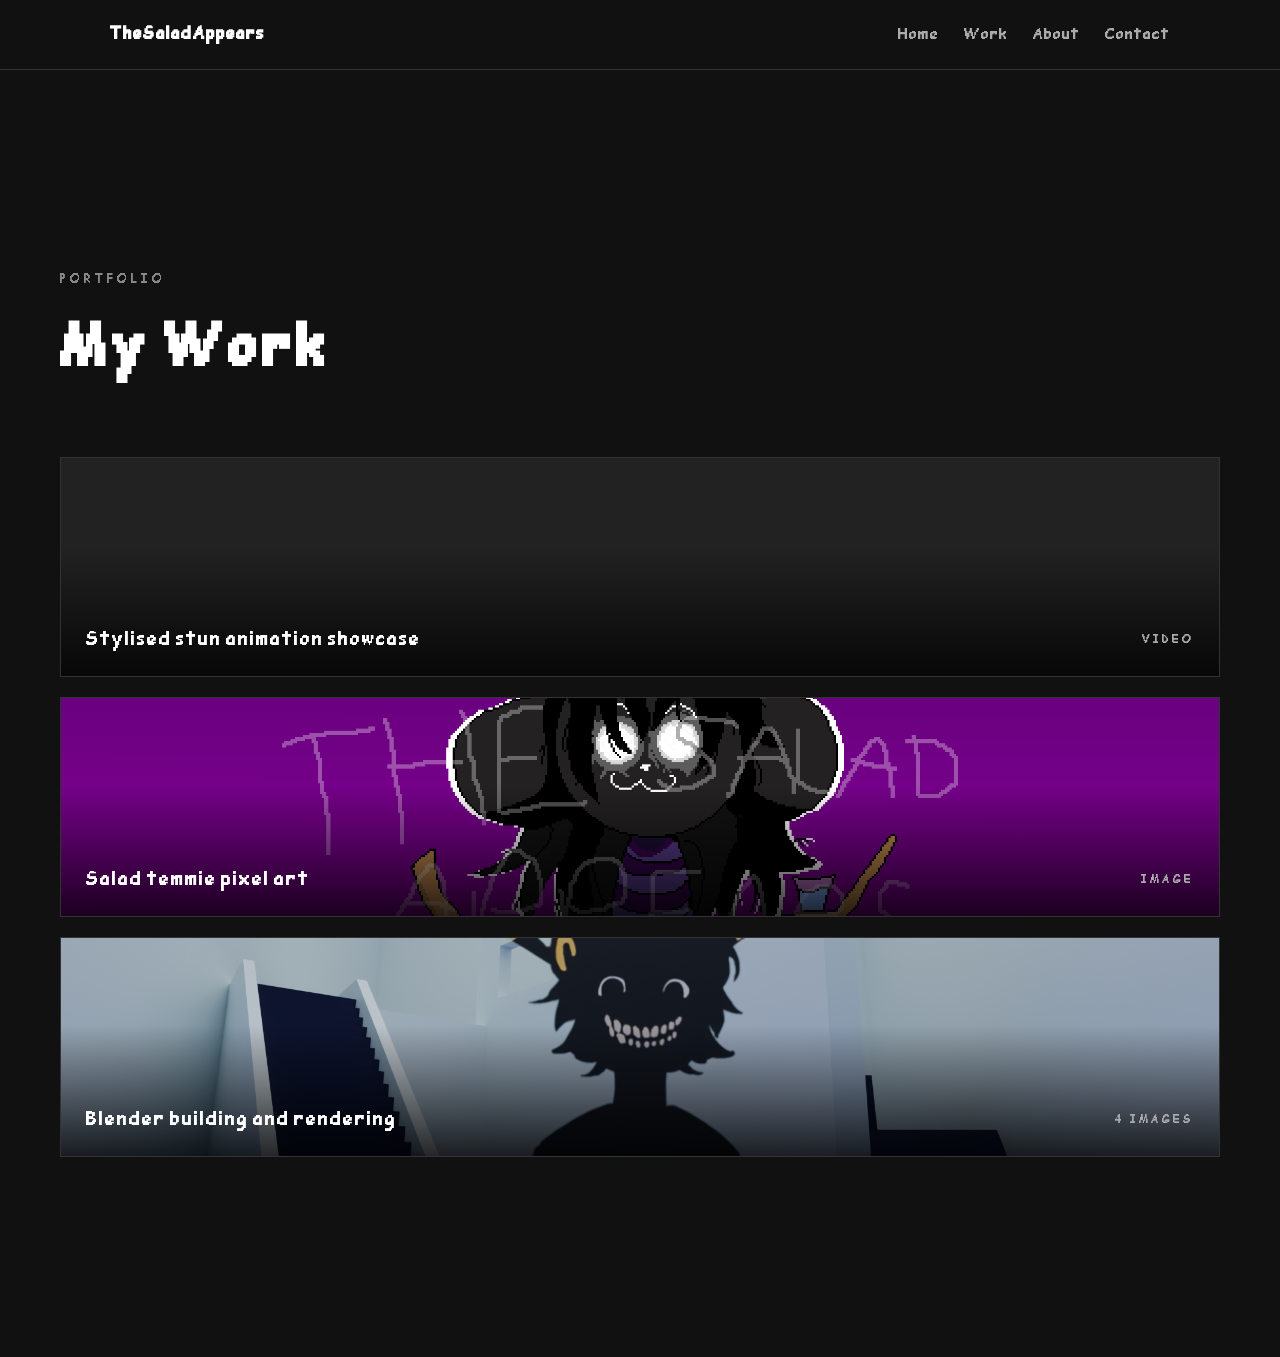
==== works.html @ c5e7c785 "first commit" ====
<!DOCTYPE html>
<html lang="en">

<head>
    <meta charset="UTF-8">

    <meta
        name="viewport"
        content="width=device-width, initial-scale=1.0"
    >

    <title>TheSaladAppears | Work</title>

    <link rel="stylesheet" href="style.css">
</head>

<body>

    <header>
        <nav>
            <h1>TheSaladAppears</h1>

            <div>
                <a href="home.html">Home</a>
                <a href="works.html">Work</a>
                <a href="home.html#about">About</a>
                <a href="home.html#contact">Contact</a>
            </div>
        </nav>
    </header>


    <main class="work-page">

        <section>

            <p class="small-text">PORTFOLIO</p>

            <h2>My Work</h2>

            <div class="gallery">


                <!-- template video -->

                <div
                    class="gallery-item"
                    data-type="video"
                    data-title="Short stylised Stun animation showcase"
                    data-description="An animation I created to showcase the stun animation for a character."
                    data-src="media\Videos\Roaring Salad.mp4"
                >

                    <video
                        src="media\Videos\Roaring Salad.mp4"
                        muted
                        loop
                        playsinline
                        preload="metadata"
                    ></video>

                    <div class="gallery-title">
                        <span>Stylised stun animation showcase</span>
                        <span>VIDEO</span>
                    </div>

                </div>


                <!-- example Gif -->

                <!-- <div
                    class="gallery-item"
                    data-type="gif"
                    data-title="Game UI Animation"
                    data-description="A UI animation created for a game."
                    data-src="media/game-ui.gif"
                >

                    <img
                        src="media/game-ui.gif"
                        alt="Game UI animation"
                    >

                    <div class="gallery-title">
                        <span>Game UI Animation</span>
                        <span>GIF</span>
                    </div>

                </div> -->


                <!-- example image -->

                <div
                    class="gallery-item"
                    data-type="image"
                    data-title="Pixel art 'Temmie' character"
                    data-description="A pixel art version of my character taking the appearance of 'Temmie' from undertale."
                    data-src="media/Images/SaladTemmie.png"
                >

                    <img
                        src="media/Images/SaladTemmie.png"
                        alt="Salad temmie"
                    >

                    <div class="gallery-title">
                        <span>Salad temmie pixel art</span>
                        <span>IMAGE</span>
                    </div>

                </div>


                <div
                    class="gallery-item photo-set"
                    data-type="photo-set"
                    data-title="Renders of my character in backrooms scenes"
                    data-description="Here's a couple renders of my character (Drawings by ShiroMiso https://shiromiso.carrd.co)"
                    data-images='[
                        "media/Images/LarpingRoomsRenders/BigRoom.png",
                        "media/Images/LarpingRoomsRenders/Hallway.png",
                        "media/Images/LarpingRoomsRenders/MovieRoom.png",
                        "media/Images/LarpingRoomsRenders/Poolroom.png"
                    ]'
                >

                    <div class="set-preview">
                        <img
                            src="media/Images/LarpingRoomsRenders/BigRoom.png"
                            alt="Room Building"
                        >
                    </div>

                    <div class="gallery-title">
                        <span>Blender building and rendering</span>
                        <span>4 IMAGES</span>
                    </div>

                </div>

               

            </div>

        </section>

    </main>

  <!-- for the preview window -->

 <div class="lightbox" id="lightbox">

    <button
        class="lightbox-close"
        id="lightboxClose"
        aria-label="Close"
    >
        ×
    </button>

    <button
        class="lightbox-arrow lightbox-prev"
        id="lightboxPrev"
        aria-label="Previous image"
    >
        ←
    </button>

    <div class="lightbox-inner">

        <div
            class="lightbox-content"
            id="lightboxContent"
        ></div>

        <div
            class="lightbox-description"
            id="lightboxDescription"
        ></div>

    </div>

    <button
        class="lightbox-arrow lightbox-next"
        id="lightboxNext"
        aria-label="Next image"
    >
        →
    </button>

    <div
        class="lightbox-counter"
        id="lightboxCounter"
    >
        1 / 1
    </div>

</div>


    <script src="script.js"></script>

</body>
</html>
---- style.css ----
@font-face {
    font-family: "Pixel Comic Sans";
    src: url("fonts/pixel-comic-sans.ttf") format("truetype");
}

/* reset */

* {
    box-sizing: border-box;
    margin: 0;
    padding: 0;
}

html {
    scroll-behavior: smooth;
}

body {
    font-family: "Pixel Comic Sans", sans-serif;
    background: #111;
    color: #fff;
    line-height: 1.6;
}

a {
    color: inherit;
    text-decoration: none;
}


/* header */

header {
    position: sticky;
    top: 0;
    z-index: 10;
    background: #111;
    border-bottom: 1px solid #333;
}

nav {
    max-width: 1100px;
    margin: auto;
    padding: 20px;
    display: flex;
    justify-content: space-between;
    align-items: center;
}

nav h1 {
    font-size: 18px;
}

nav div {
    display: flex;
    gap: 25px;
}

nav a {
    color: #aaa;
}

nav a:hover {
    color: #fff;
}


/* main content */

main {
    max-width: 1100px;
    margin: auto;
    padding: 0 20px;
}

section {
    padding: 120px 0;
}


/* hero */

.hero {
    min-height: 80vh;
    display: flex;
    flex-direction: column;
    justify-content: center;
    align-items: flex-start;
}

.hero h2 {
    font-size: clamp(45px, 8vw, 90px);
    line-height: 1.2;
    margin: 20px 0;
}

.hero p:not(.small-text) {
    max-width: 600px;
    color: #aaa;
    font-size: 20px;
    margin-bottom: 30px;
}

.small-text {
    font-size: 13px;
    letter-spacing: 3px;
    color: #888;
}


/* buttons */

.button {
    padding: 12px 20px;
    border: 1px solid #fff;
}

.button:hover {
    background: #fff;
    color: #111;
}


/* section headings */

section > h2 {
    font-size: 50px;
    margin: 10px 0 60px;
}


/* projects */

.project {
    display: grid;
    grid-template-columns: 1.5fr 1fr;
    gap: 40px;
    margin-bottom: 120px;
}

.project-video {
    aspect-ratio: 16 / 9;
}

.video-placeholder {
    width: 100%;
    height: 100%;
    display: flex;
    justify-content: center;
    align-items: center;
    background: #222;
    border: 1px solid #333;
    color: #777;
}

.project-type {
    color: #888;
    font-size: 13px;
    letter-spacing: 2px;
}

.project-info h3 {
    font-size: 32px;
    margin: 10px 0 20px;
}

.project-info p {
    color: #aaa;
    margin-bottom: 15px;
}

.project-info strong {
    color: #fff;
}


/* about and contact */

#about {
    max-width: 700px;
}

#about h2,
#contact h2 {
    font-size: 50px;
    margin: 10px 0 25px;
}

#about p,
#contact p {
    color: #aaa;
    font-size: 18px;
    margin-bottom: 15px;
}

#contact a {
    color: #fff;
}


/* footer */

footer {
    border-top: 1px solid #333;
    padding: 30px 20px;
    text-align: center;
    color: #666;
}


/* mobile layout */

@media (max-width: 700px) {

    nav {
        flex-direction: column;
        gap: 15px;
    }

    section {
        padding: 80px 0;
    }

    .project {
        grid-template-columns: 1fr;
        gap: 25px;
    }

    section > h2 {
        font-size: 40px;
    }

    #about h2,
    #contact h2 {
        font-size: 40px;
    }
}


/* start page */

.start-page {
    min-height: 100vh;
    display: flex;
    justify-content: center;
    align-items: center;
    text-align: center;
}

.start-content {
    max-width: 700px;
    padding: 30px;
}

.start-content h1 {
    font-family: "Pixel Comic Sans", sans-serif;
    font-size: clamp(60px, 10vw, 120px);
    margin: 20px 0;
}

.start-message {
    color: #aaa;
    font-size: 18px;
    max-width: 550px;
    margin: 0 auto 35px;
}


/* page animations */

body {
    animation: fadeIn 1s ease-out;
}

.hero {
    animation: fadeUp 0.8s ease-out 0.2s backwards;
}

#work {
    animation: fadeUp 0.8s ease-out 0.4s backwards;
}

#about {
    animation: fadeUp 0.8s ease-out 0.6s backwards;
}

#contact {
    animation: fadeUp 0.8s ease-out 0.8s backwards;
}

@keyframes fadeUp {

    from {
        opacity: 0;
        transform: translateY(20px);
    }

    to {
        opacity: 1;
        transform: translateY(0);
    }

}

.reveal {
    opacity: 0;
    transform: translateY(30px);
    transition: opacity 0.8s ease, transform 0.8s ease;
}

.reveal.visible {
    opacity: 1;
    transform: translateY(0);
}


/* works page */

.work-page {
    max-width: 1200px;
    margin: auto;
    padding: 80px 20px;
}

.work-page h2 {
    font-size: 60px;
    margin: 10px 0 60px;
}


/* gallery */

.gallery {
    display: flex;
    flex-direction: column;
    gap: 20px;
}


/* gallery strips */

.gallery-item {
    position: relative;
    width: 100%;
    height: 220px;
    overflow: hidden;
    cursor: pointer;
    background: #222;
    border: 1px solid #333;
    transition:
        transform 0.3s ease,
        height 0.3s ease;
}


/* resize on hover */

.gallery-item:hover {
    transform: scale(1.025);
    height: 240px;
}


/* gallery media */

.gallery-item img,
.gallery-item video {
    width: 100%;
    height: 100%;
    object-fit: cover;
    display: block;
}


/* gallery gradient */

.gallery-item::after {
    content: "";
    position: absolute;
    inset: 0;
    background:
        linear-gradient(
            to top,
            rgba(0, 0, 0, 0.8),
            transparent 60%
        );
    pointer-events: none;
}


/* gallery title */

.gallery-title {
    position: absolute;
    left: 25px;
    right: 25px;
    bottom: 20px;
    z-index: 2;
    display: flex;
    justify-content: space-between;
    align-items: center;
    font-size: 20px;
}

.gallery-title span:last-child {
    font-size: 12px;
    letter-spacing: 2px;
    color: #aaa;
}


/* lightbox */

.lightbox {
    position: fixed;
    inset: 0;
    z-index: 100;
    display: flex;
    justify-content: center;
    align-items: center;
    padding: 40px;
    background: rgba(0, 0, 0, 0.92);
    opacity: 0;
    visibility: hidden;
    transition:
        opacity 0.3s ease,
        visibility 0.3s ease;
}


/* open lightbox */

.lightbox.active {
    opacity: 1;
    visibility: visible;
}


/* close button */

.lightbox-close {
    position: absolute;
    top: 20px;
    right: 30px;
    z-index: 101;
    border: none;
    background: none;
    color: white;
    font-size: 45px;
    cursor: pointer;
}


/* lightbox content */

.lightbox-content {
    max-width: 95vw;
    max-height: 90vh;
    display: flex;
    justify-content: center;
    align-items: center;
}

.lightbox-content img,
.lightbox-content video {
    max-width: 95vw;
    max-height: 85vh;
    object-fit: contain;
}


/* mobile works page */

@media (max-width: 700px) {

    .work-page h2 {
        font-size: 40px;
    }

    .gallery-item {
        height: 180px;
    }

    .gallery-item:hover {
        height: 200px;
    }

    .gallery-title {
        left: 15px;
        right: 15px;
        bottom: 15px;
        font-size: 16px;
    }

    .lightbox {
        padding: 15px;
    }
}


/* mobile gallery controls */

@media (max-width: 700px) {

    .lightbox-arrow {
        width: 45px;
        height: 45px;
        font-size: 22px;
    }

    .lightbox-prev {
        left: 10px;
    }

    .lightbox-next {
        right: 10px;
    }
}


/* multi image sets */

.set-preview {
    width: 100%;
    height: 100%;
}

.set-preview img {
    width: 100%;
    height: 100%;
    object-fit: cover;
    display: block;
    transition: opacity 0.5s ease;
}


/* gallery set controls */

.lightbox-arrow {
    position: absolute;
    top: 50%;
    transform: translateY(-50%);
    width: 60px;
    height: 60px;
    border: 1px solid #555;
    background: rgba(20, 20, 20, 0.8);
    color: white;
    font-size: 30px;
    cursor: pointer;
    z-index: 102;
    transition:
        background 0.2s ease,
        transform 0.2s ease;
}

.lightbox-arrow:hover {
    background: #fff;
    color: #111;
    transform: translateY(-50%) scale(1.1);
}

.lightbox-prev {
    left: 30px;
}

.lightbox-next {
    right: 30px;
}


/* gallery counter */

.lightbox-counter {
    position: absolute;
    bottom: 25px;
    left: 50%;
    transform: translateX(-50%);
    color: #aaa;
    font-size: 14px;
    letter-spacing: 2px;
}

.lightbox-inner {
    max-width: 95vw;
    max-height: 90vh;
    display: flex;
    flex-direction: column;
    align-items: center;
    justify-content: center;
}

.lightbox-description {
    max-width: 800px;
    margin-top: 20px;
    color: #aaa;
    font-size: 16px;
    text-align: center;
    line-height: 1.6;
}

.lightbox-content {
    max-width: 95vw;
    max-height: 75vh;
    display: flex;
    justify-content: center;
    align-items: center;
}

.lightbox-content img,
.lightbox-content video {
    max-width: 95vw;
    max-height: 75vh;
    object-fit: contain;
}
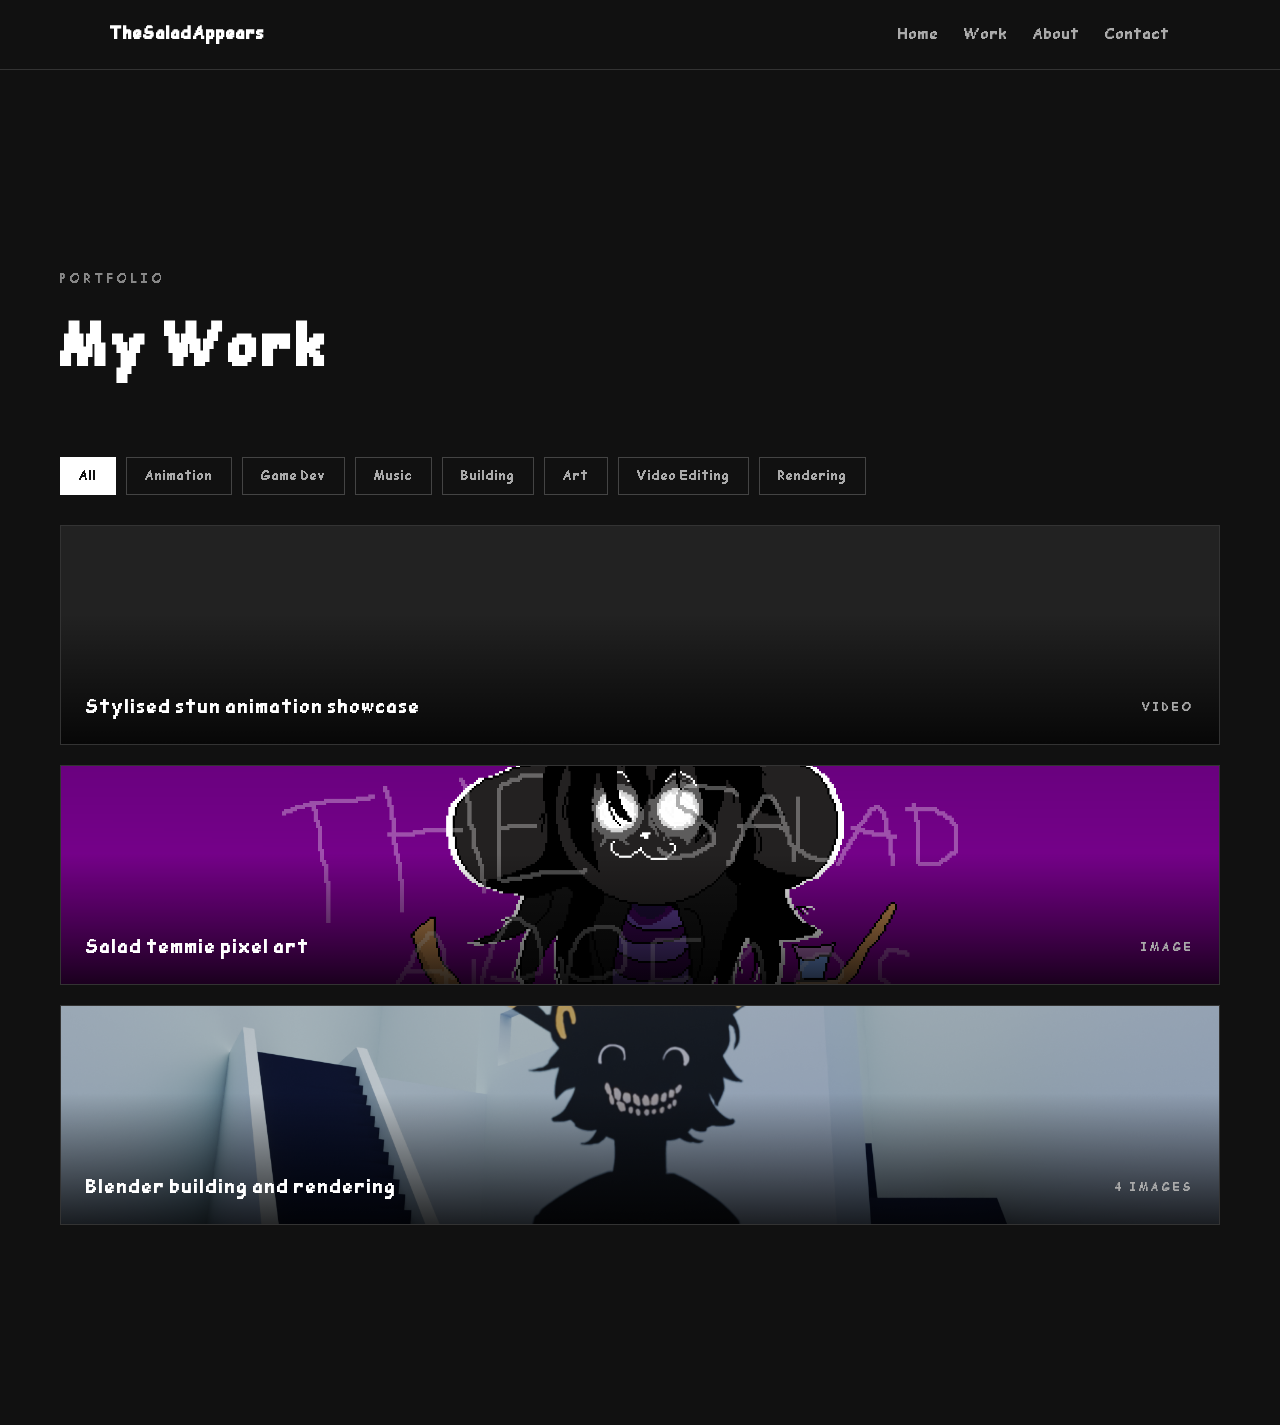
==== commit e121fb38: "Add work filters and gallery item filtering functionality" ====
--- a/works.html
+++ b/works.html
@@ -38,6 +38,17 @@
 
             <h2>My Work</h2>
 
+            <div class="work-filters">
+                <button class="filter-button active" data-filter="all">All</button>
+                <button class="filter-button" data-filter="animation">Animation</button>
+                <button class="filter-button" data-filter="game-dev">Game Dev</button>
+                <button class="filter-button" data-filter="music">Music</button>
+                <button class="filter-button" data-filter="build">Building</button>
+                <button class="filter-button" data-filter="art">Art</button>
+                <button class="filter-button" data-filter="video-editing">Video Editing</button> 
+                <button class="filter-button" data-filter="rendering">Rendering</button>
+            </div>
+
             <div class="gallery">
 
 
@@ -49,6 +60,7 @@
                     data-title="Short stylised Stun animation showcase"
                     data-description="An animation I created to showcase the stun animation for a character."
                     data-src="media\Videos\Roaring Salad.mp4"
+                    data-tags="animation,video-editing"
                 >
 
                     <video
@@ -98,6 +110,7 @@
                     data-title="Pixel art 'Temmie' character"
                     data-description="A pixel art version of my character taking the appearance of 'Temmie' from undertale."
                     data-src="media/Images/SaladTemmie.png"
+                    data-tags="art"
                 >
 
                     <img
@@ -124,6 +137,7 @@
                         "media/Images/LarpingRoomsRenders/MovieRoom.png",
                         "media/Images/LarpingRoomsRenders/Poolroom.png"
                     ]'
+                    data-tags="build,rendering"
                 >
 
                     <div class="set-preview">
--- a/style.css
+++ b/style.css
@@ -327,6 +327,46 @@
     margin: 10px 0 60px;
 }
 
+/* work filters */
+
+.work-filters {
+    display: flex;
+    flex-wrap: wrap;
+    gap: 10px;
+    margin-bottom: 30px;
+}
+
+.filter-button {
+    padding: 10px 18px;
+    border: 1px solid #444;
+    background: #111;
+    color: #aaa;
+    font-family: inherit;
+    font-size: 14px;
+    cursor: pointer;
+    transition:
+        background 0.2s ease,
+        color 0.2s ease,
+        border-color 0.2s ease;
+}
+
+.filter-button:hover {
+    color: #fff;
+    border-color: #fff;
+}
+
+.filter-button.active {
+    background: #fff;
+    color: #111;
+    border-color: #fff;
+}
+
+
+/* hidden gallery items */
+
+.gallery-item.hidden {
+    display: none;
+}
 
 /* gallery */
 
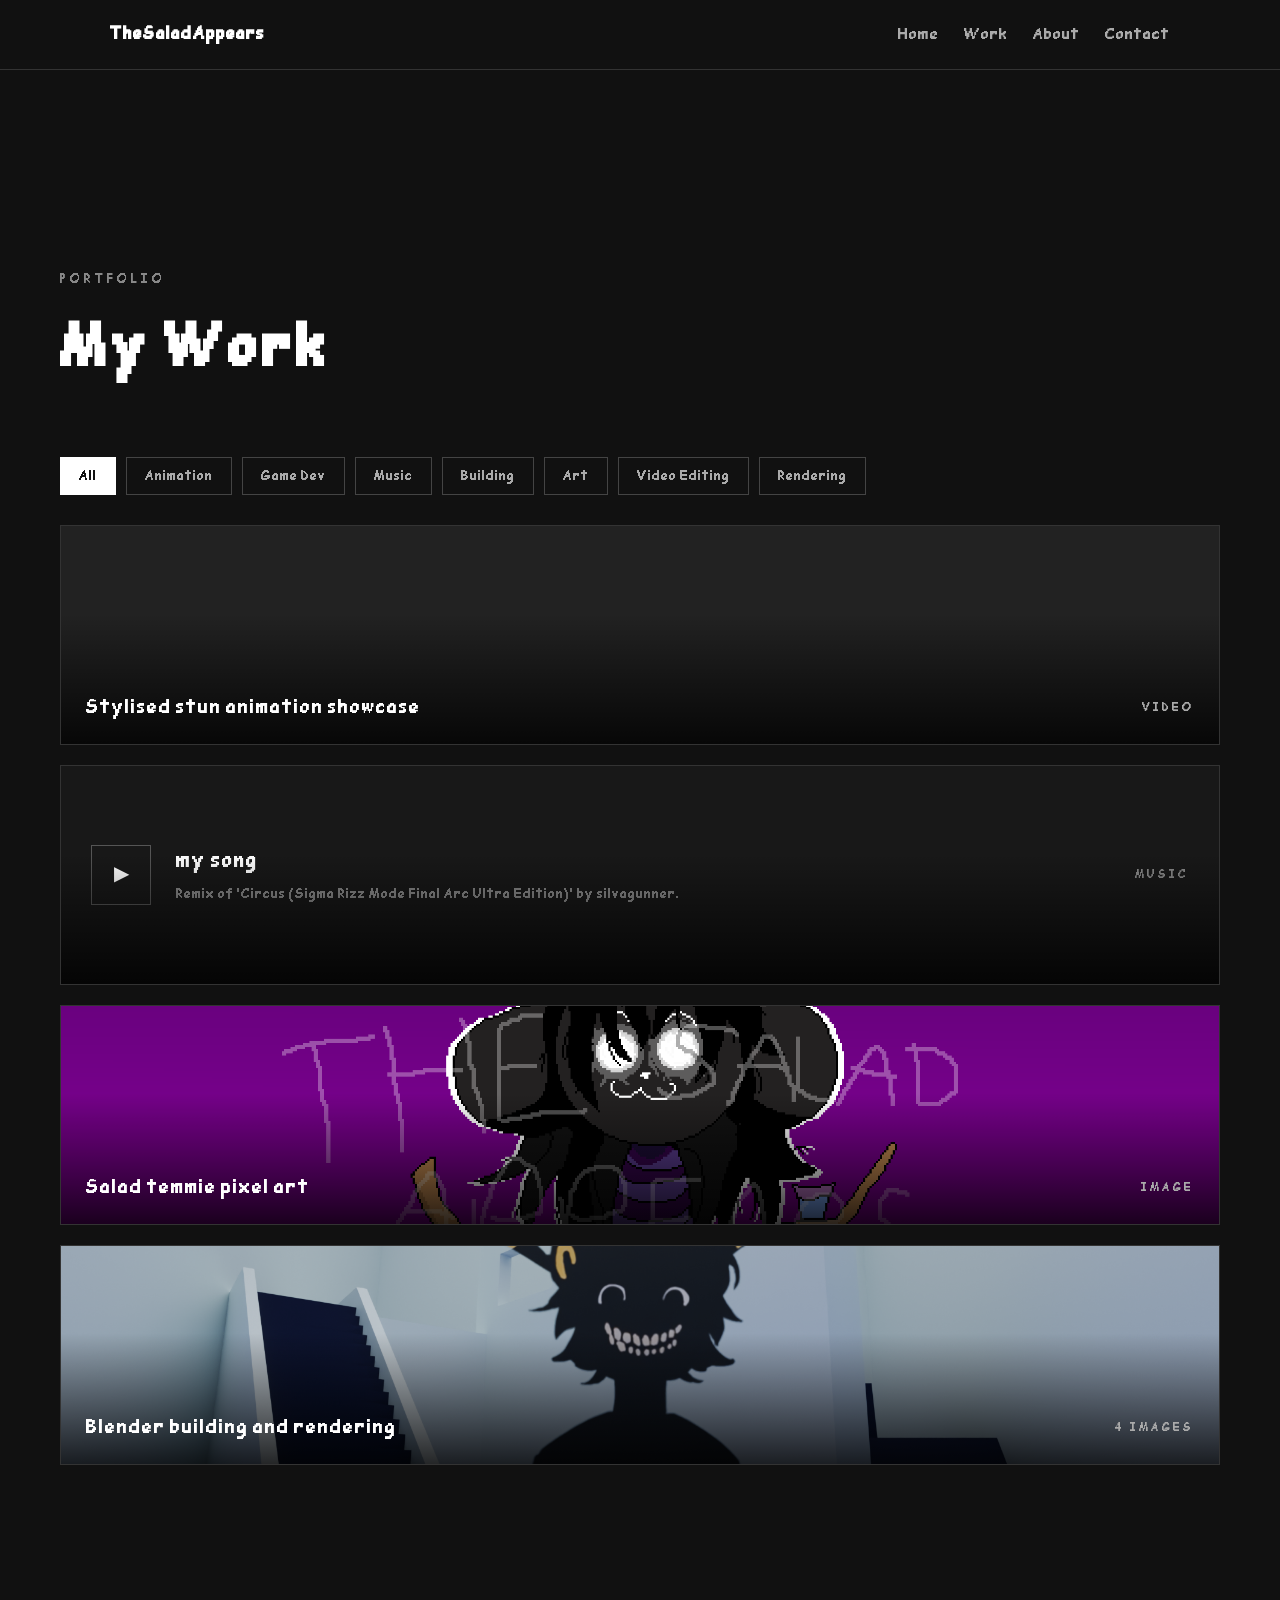
==== commit 391ca363: "Add audio playback feature and styling for music items" ====
--- a/works.html
+++ b/works.html
@@ -76,6 +76,34 @@
                         <span>VIDEO</span>
                     </div>
 
+                </div>
+
+               <div
+                    class="gallery-item"
+                    data-type="audio"
+                    data-title="Circus: Salad remix"
+                    data-description="This is emote music made as a remix of 'Circus (Sigma Rizz Mode Final Arc Ultra Edition) by silvagunner'."
+                    data-src="media/music/my-song.mp3"
+                    data-tags="music,game-dev"
+                >
+                    <div class="music-preview">
+
+                        <div class="music-play">
+                            ▶
+                        </div>
+
+                        <div class="music-info">
+                            <span class="music-name">my song</span>
+                            <span class="music-description">
+                                Remix of 'Circus (Sigma Rizz Mode Final Arc Ultra Edition)' by silvagunner.
+                            </span>
+                        </div>
+
+                        <span class="music-type">
+                            MUSIC
+                        </span>
+
+                    </div>
                 </div>
 
 
--- a/style.css
+++ b/style.css
@@ -448,6 +448,69 @@
     color: #aaa;
 }
 
+/* music creation */
+
+.music-preview {
+    width: 100%;
+    height: 100%;
+    display: flex;
+    align-items: center;
+    gap: 25px;
+    padding: 30px;
+    background: #181818;
+    transition: background 0.3s ease;
+}
+
+.music-item:hover .music-preview {
+    background: #222;
+}
+
+.music-play {
+    width: 60px;
+    height: 60px;
+    flex-shrink: 0;
+    display: flex;
+    justify-content: center;
+    align-items: center;
+    border: 1px solid #555;
+    font-size: 20px;
+    transition:
+        background 0.2s ease,
+        color 0.2s ease,
+        transform 0.2s ease;
+}
+
+.music-item:hover .music-play {
+    background: #fff;
+    color: #111;
+    transform: scale(1.05);
+}
+
+.music-info {
+    display: flex;
+    flex-direction: column;
+    gap: 5px;
+}
+
+.music-name {
+    font-size: 22px;
+}
+
+.music-description {
+    color: #888;
+    font-size: 14px;
+}
+
+.music-type {
+    margin-left: auto;
+    color: #888;
+    font-size: 12px;
+    letter-spacing: 2px;
+}
+
+.lightbox-content audio {
+    width: min(700px, 80vw);
+}
 
 /* lightbox */
 
@@ -509,7 +572,7 @@
 }
 
 
-/* mobile works page */
+/* everything mobile-sided */
 
 @media (max-width: 700px) {
 
@@ -535,12 +598,6 @@
     .lightbox {
         padding: 15px;
     }
-}
-
-
-/* mobile gallery controls */
-
-@media (max-width: 700px) {
 
     .lightbox-arrow {
         width: 45px;
@@ -554,6 +611,28 @@
 
     .lightbox-next {
         right: 10px;
+    }
+
+        .music-preview {
+        padding: 20px;
+        gap: 15px;
+    }
+
+    .music-play {
+        width: 50px;
+        height: 50px;
+    }
+
+    .music-name {
+        font-size: 18px;
+    }
+
+    .music-description {
+        font-size: 12px;
+    }
+
+    .music-type {
+        display: none;
     }
 }
 
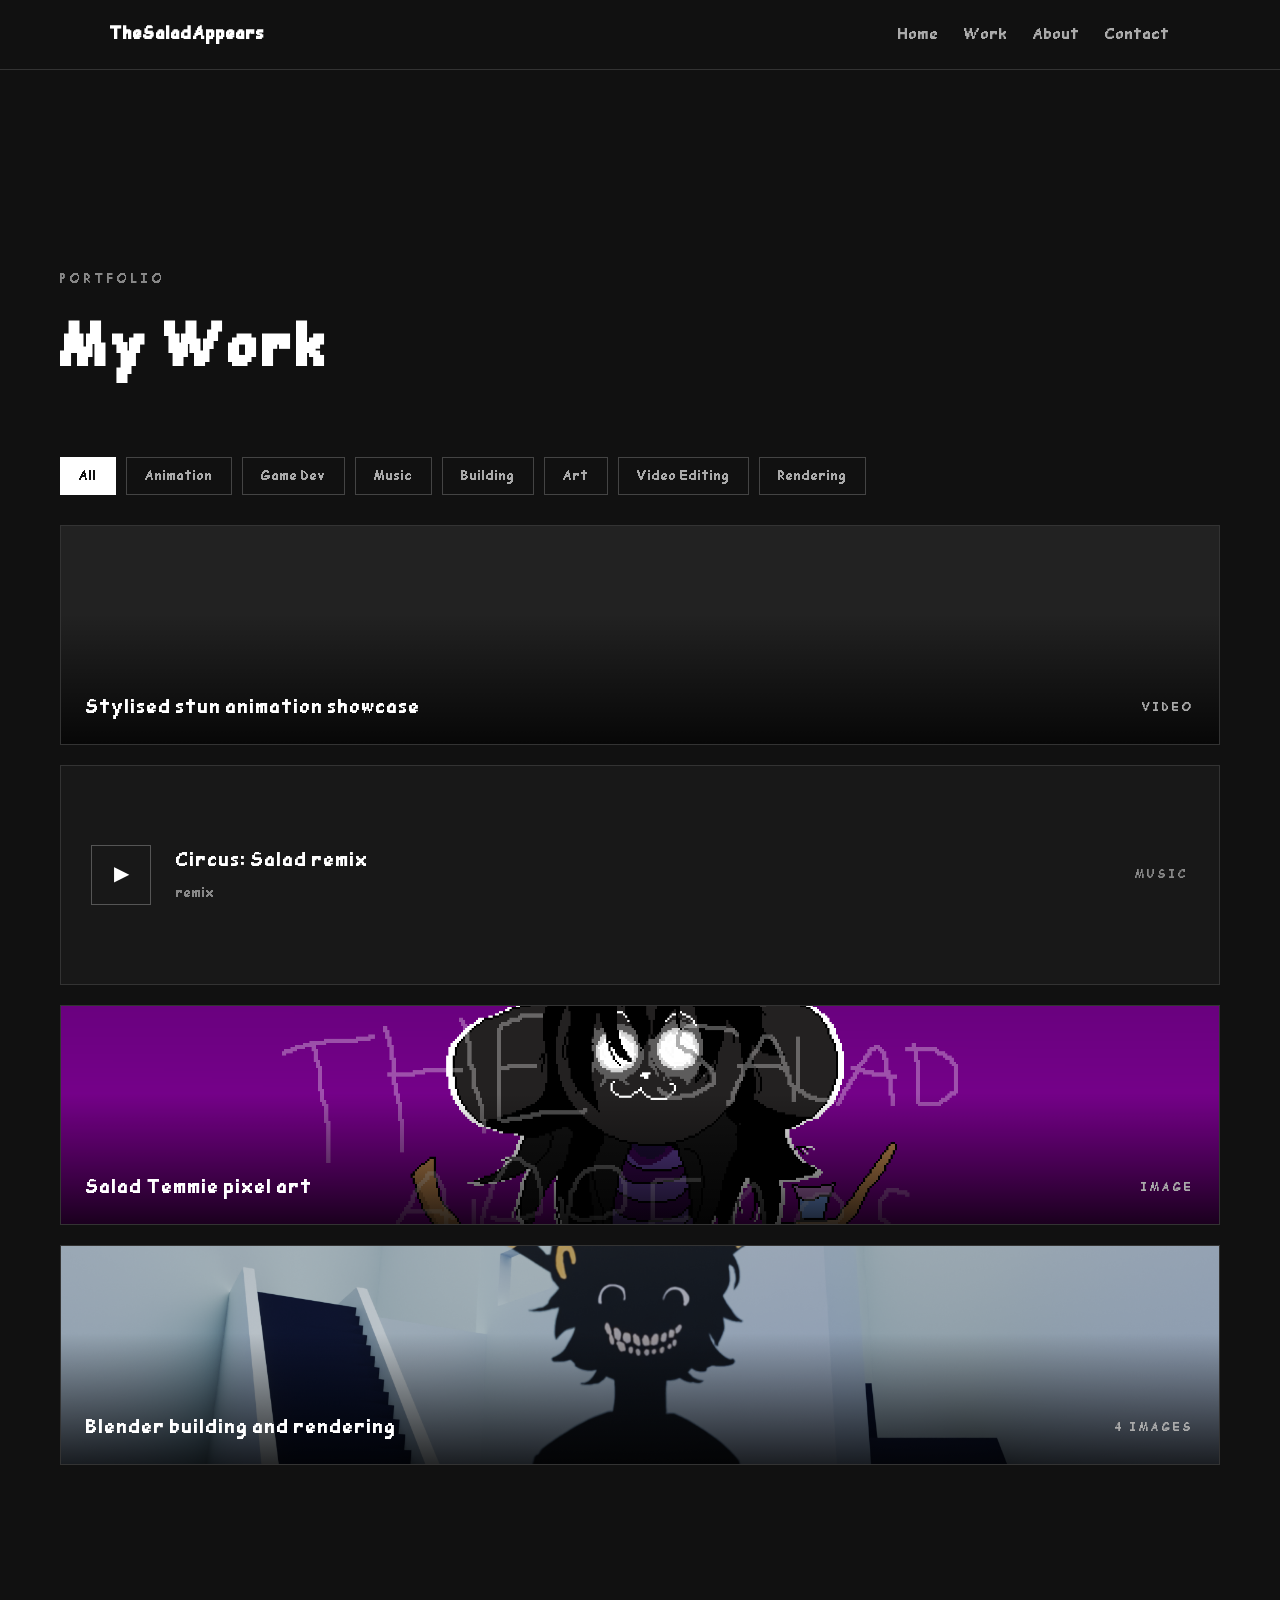
==== commit 29c10839: "Enhance gallery functionality with improved audio and video handling, add work filters, and refine l" ====
--- a/works.html
+++ b/works.html
@@ -17,7 +17,9 @@
 <body>
 
     <header>
+
         <nav>
+
             <h1>TheSaladAppears</h1>
 
             <div>
@@ -26,7 +28,9 @@
                 <a href="home.html#about">About</a>
                 <a href="home.html#contact">Contact</a>
             </div>
+
         </nav>
+
     </header>
 
 
@@ -38,33 +42,96 @@
 
             <h2>My Work</h2>
 
+
+            <!-- work filters -->
+
             <div class="work-filters">
-                <button class="filter-button active" data-filter="all">All</button>
-                <button class="filter-button" data-filter="animation">Animation</button>
-                <button class="filter-button" data-filter="game-dev">Game Dev</button>
-                <button class="filter-button" data-filter="music">Music</button>
-                <button class="filter-button" data-filter="build">Building</button>
-                <button class="filter-button" data-filter="art">Art</button>
-                <button class="filter-button" data-filter="video-editing">Video Editing</button> 
-                <button class="filter-button" data-filter="rendering">Rendering</button>
+
+                <button
+                    type="button"
+                    class="filter-button active"
+                    data-filter="all"
+                >
+                    All
+                </button>
+
+                <button
+                    type="button"
+                    class="filter-button"
+                    data-filter="animation"
+                >
+                    Animation
+                </button>
+
+                <button
+                    type="button"
+                    class="filter-button"
+                    data-filter="game-dev"
+                >
+                    Game Dev
+                </button>
+
+                <button
+                    type="button"
+                    class="filter-button"
+                    data-filter="music"
+                >
+                    Music
+                </button>
+
+                <button
+                    type="button"
+                    class="filter-button"
+                    data-filter="build"
+                >
+                    Building
+                </button>
+
+                <button
+                    type="button"
+                    class="filter-button"
+                    data-filter="art"
+                >
+                    Art
+                </button>
+
+                <button
+                    type="button"
+                    class="filter-button"
+                    data-filter="video-editing"
+                >
+                    Video Editing
+                </button>
+
+                <button
+                    type="button"
+                    class="filter-button"
+                    data-filter="rendering"
+                >
+                    Rendering
+                </button>
+
             </div>
 
+
+            <!-- gallery -->
+
             <div class="gallery">
 
 
-                <!-- template video -->
+                <!-- video -->
 
                 <div
                     class="gallery-item"
                     data-type="video"
-                    data-title="Short stylised Stun animation showcase"
+                    data-title="Short stylised stun animation showcase"
                     data-description="An animation I created to showcase the stun animation for a character."
-                    data-src="media\Videos\Roaring Salad.mp4"
+                    data-src="media/Videos/Roaring Salad.mp4"
                     data-tags="animation,video-editing"
                 >
 
                     <video
-                        src="media\Videos\Roaring Salad.mp4"
+                        src="media/Videos/Roaring Salad.mp4"
                         muted
                         loop
                         playsinline
@@ -72,20 +139,31 @@
                     ></video>
 
                     <div class="gallery-title">
-                        <span>Stylised stun animation showcase</span>
-                        <span>VIDEO</span>
+
+                        <span>
+                            Stylised stun animation showcase
+                        </span>
+
+                        <span>
+                            VIDEO
+                        </span>
+
                     </div>
 
                 </div>
 
-               <div
-                    class="gallery-item"
+
+                <!-- music -->
+
+                <div
+                    class="gallery-item music-item"
                     data-type="audio"
                     data-title="Circus: Salad remix"
-                    data-description="This is emote music made as a remix of 'Circus (Sigma Rizz Mode Final Arc Ultra Edition) by silvagunner'."
-                    data-src="media/music/my-song.mp3"
-                    data-tags="music,game-dev"
-                >
+                    data-description="This is a remix of 'Circus (Sigma Rizz Mode Final Arc Ultra Edition)' by silvagunner."
+                    data-src="media/music/circusRemixSalad.ogg"
+                    data-tags="music"
+                >
+
                     <div class="music-preview">
 
                         <div class="music-play">
@@ -93,10 +171,15 @@
                         </div>
 
                         <div class="music-info">
-                            <span class="music-name">my song</span>
+
+                            <span class="music-name">
+                                Circus: Salad remix
+                            </span>
+
                             <span class="music-description">
-                                Remix of 'Circus (Sigma Rizz Mode Final Arc Ultra Edition)' by silvagunner.
+                                remix
                             </span>
+
                         </div>
 
                         <span class="music-type">
@@ -104,61 +187,48 @@
                         </span>
 
                     </div>
+
                 </div>
 
 
-                <!-- example Gif -->
-
-                <!-- <div
-                    class="gallery-item"
-                    data-type="gif"
-                    data-title="Game UI Animation"
-                    data-description="A UI animation created for a game."
-                    data-src="media/game-ui.gif"
-                >
-
-                    <img
-                        src="media/game-ui.gif"
-                        alt="Game UI animation"
-                    >
-
-                    <div class="gallery-title">
-                        <span>Game UI Animation</span>
-                        <span>GIF</span>
-                    </div>
-
-                </div> -->
-
-
-                <!-- example image -->
+                <!-- image -->
 
                 <div
                     class="gallery-item"
                     data-type="image"
                     data-title="Pixel art 'Temmie' character"
-                    data-description="A pixel art version of my character taking the appearance of 'Temmie' from undertale."
+                    data-description="A pixel art version of my character taking the appearance of 'Temmie' from Undertale."
                     data-src="media/Images/SaladTemmie.png"
                     data-tags="art"
                 >
 
                     <img
                         src="media/Images/SaladTemmie.png"
-                        alt="Salad temmie"
+                        alt="Salad Temmie pixel art"
                     >
 
                     <div class="gallery-title">
-                        <span>Salad temmie pixel art</span>
-                        <span>IMAGE</span>
+
+                        <span>
+                            Salad Temmie pixel art
+                        </span>
+
+                        <span>
+                            IMAGE
+                        </span>
+
                     </div>
 
                 </div>
 
+
+                <!-- photo set -->
 
                 <div
                     class="gallery-item photo-set"
                     data-type="photo-set"
                     data-title="Renders of my character in backrooms scenes"
-                    data-description="Here's a couple renders of my character (Drawings by ShiroMiso https://shiromiso.carrd.co)"
+                    data-description="Here's a couple renders of my character. Drawings by ShiroMiso."
                     data-images='[
                         "media/Images/LarpingRoomsRenders/BigRoom.png",
                         "media/Images/LarpingRoomsRenders/Hallway.png",
@@ -169,20 +239,28 @@
                 >
 
                     <div class="set-preview">
+
                         <img
                             src="media/Images/LarpingRoomsRenders/BigRoom.png"
-                            alt="Room Building"
+                            alt="Backrooms room render"
                         >
+
                     </div>
 
                     <div class="gallery-title">
-                        <span>Blender building and rendering</span>
-                        <span>4 IMAGES</span>
+
+                        <span>
+                            Blender building and rendering
+                        </span>
+
+                        <span>
+                            4 IMAGES
+                        </span>
+
                     </div>
 
                 </div>
 
-               
 
             </div>
 
@@ -190,59 +268,72 @@
 
     </main>
 
-  <!-- for the preview window -->
-
- <div class="lightbox" id="lightbox">
-
-    <button
-        class="lightbox-close"
-        id="lightboxClose"
-        aria-label="Close"
+
+    <!-- lightbox -->
+
+    <div
+        class="lightbox"
+        id="lightbox"
     >
-        ×
-    </button>
-
-    <button
-        class="lightbox-arrow lightbox-prev"
-        id="lightboxPrev"
-        aria-label="Previous image"
-    >
-        ←
-    </button>
-
-    <div class="lightbox-inner">
+
+        <button
+            type="button"
+            class="lightbox-close"
+            id="lightboxClose"
+            aria-label="Close"
+        >
+            ×
+        </button>
+
+
+        <button
+            type="button"
+            class="lightbox-arrow lightbox-prev"
+            id="lightboxPrev"
+            aria-label="Previous image"
+        >
+            ←
+        </button>
+
+
+        <div class="lightbox-inner">
+
+            <div
+                class="lightbox-content"
+                id="lightboxContent"
+            ></div>
+
+
+            <div
+                class="lightbox-description"
+                id="lightboxDescription"
+            ></div>
+
+        </div>
+
+
+        <button
+            type="button"
+            class="lightbox-arrow lightbox-next"
+            id="lightboxNext"
+            aria-label="Next image"
+        >
+            →
+        </button>
+
 
         <div
-            class="lightbox-content"
-            id="lightboxContent"
-        ></div>
-
-        <div
-            class="lightbox-description"
-            id="lightboxDescription"
-        ></div>
+            class="lightbox-counter"
+            id="lightboxCounter"
+        >
+            1 / 1
+        </div>
 
     </div>
 
-    <button
-        class="lightbox-arrow lightbox-next"
-        id="lightboxNext"
-        aria-label="Next image"
-    >
-        →
-    </button>
-
-    <div
-        class="lightbox-counter"
-        id="lightboxCounter"
-    >
-        1 / 1
-    </div>
-
-</div>
-
 
     <script src="script.js"></script>
 
 </body>
+
 </html>
--- a/style.css
+++ b/style.css
@@ -2,6 +2,7 @@
     font-family: "Pixel Comic Sans";
     src: url("fonts/pixel-comic-sans.ttf") format("truetype");
 }
+
 
 /* reset */
 
@@ -20,6 +21,7 @@
     background: #111;
     color: #fff;
     line-height: 1.6;
+    animation: fadeIn 1s ease-out;
 }
 
 a {
@@ -86,6 +88,7 @@
     flex-direction: column;
     justify-content: center;
     align-items: flex-start;
+    animation: fadeUp 0.8s ease-out 0.2s backwards;
 }
 
 .hero h2 {
@@ -113,6 +116,10 @@
 .button {
     padding: 12px 20px;
     border: 1px solid #fff;
+    display: inline-block;
+    transition:
+        background 0.2s ease,
+        color 0.2s ease;
 }
 
 .button:hover {
@@ -208,35 +215,6 @@
 }
 
 
-/* mobile layout */
-
-@media (max-width: 700px) {
-
-    nav {
-        flex-direction: column;
-        gap: 15px;
-    }
-
-    section {
-        padding: 80px 0;
-    }
-
-    .project {
-        grid-template-columns: 1fr;
-        gap: 25px;
-    }
-
-    section > h2 {
-        font-size: 40px;
-    }
-
-    #about h2,
-    #contact h2 {
-        font-size: 40px;
-    }
-}
-
-
 /* start page */
 
 .start-page {
@@ -268,28 +246,17 @@
 
 /* page animations */
 
-body {
-    animation: fadeIn 1s ease-out;
-}
-
-.hero {
-    animation: fadeUp 0.8s ease-out 0.2s backwards;
-}
-
-#work {
-    animation: fadeUp 0.8s ease-out 0.4s backwards;
-}
-
-#about {
-    animation: fadeUp 0.8s ease-out 0.6s backwards;
-}
-
-#contact {
-    animation: fadeUp 0.8s ease-out 0.8s backwards;
+@keyframes fadeIn {
+    from {
+        opacity: 0;
+    }
+
+    to {
+        opacity: 1;
+    }
 }
 
 @keyframes fadeUp {
-
     from {
         opacity: 0;
         transform: translateY(20px);
@@ -299,13 +266,17 @@
         opacity: 1;
         transform: translateY(0);
     }
-
-}
+}
+
+
+/* scroll reveal */
 
 .reveal {
     opacity: 0;
     transform: translateY(30px);
-    transition: opacity 0.8s ease, transform 0.8s ease;
+    transition:
+        opacity 0.8s ease,
+        transform 0.8s ease;
 }
 
 .reveal.visible {
@@ -326,6 +297,7 @@
     font-size: 60px;
     margin: 10px 0 60px;
 }
+
 
 /* work filters */
 
@@ -367,6 +339,7 @@
 .gallery-item.hidden {
     display: none;
 }
+
 
 /* gallery */
 
@@ -392,9 +365,6 @@
         height 0.3s ease;
 }
 
-
-/* resize on hover */
-
 .gallery-item:hover {
     transform: scale(1.025);
     height: 240px;
@@ -448,9 +418,11 @@
     color: #aaa;
 }
 
+
 /* music creation */
 
 .music-preview {
+    position: relative;
     width: 100%;
     height: 100%;
     display: flex;
@@ -458,7 +430,7 @@
     gap: 25px;
     padding: 30px;
     background: #181818;
-    transition: background 0.3s ease;
+    z-index: 1;
 }
 
 .music-item:hover .music-preview {
@@ -487,13 +459,14 @@
 }
 
 .music-info {
+    min-width: 0;
     display: flex;
     flex-direction: column;
     gap: 5px;
 }
 
 .music-name {
-    font-size: 22px;
+    font-size: 20px;
 }
 
 .music-description {
@@ -503,14 +476,28 @@
 
 .music-type {
     margin-left: auto;
+    flex-shrink: 0;
     color: #888;
     font-size: 12px;
     letter-spacing: 2px;
 }
 
-.lightbox-content audio {
-    width: min(700px, 80vw);
-}
+
+/* photo sets */
+
+.set-preview {
+    width: 100%;
+    height: 100%;
+}
+
+.set-preview img {
+    width: 100%;
+    height: 100%;
+    object-fit: cover;
+    display: block;
+    transition: opacity 0.5s ease;
+}
+
 
 /* lightbox */
 
@@ -530,12 +517,58 @@
         visibility 0.3s ease;
 }
 
-
-/* open lightbox */
-
 .lightbox.active {
     opacity: 1;
     visibility: visible;
+}
+
+
+/* lightbox inner */
+
+.lightbox-inner {
+    max-width: 95vw;
+    max-height: 90vh;
+    display: flex;
+    flex-direction: column;
+    align-items: center;
+    justify-content: center;
+}
+
+
+/* lightbox content */
+
+.lightbox-content {
+    max-width: 95vw;
+    max-height: 75vh;
+    display: flex;
+    justify-content: center;
+    align-items: center;
+}
+
+.lightbox-content img,
+.lightbox-content video {
+    max-width: 95vw;
+    max-height: 75vh;
+    object-fit: contain;
+}
+
+
+/* lightbox audio */
+
+.lightbox-content audio {
+    width: min(700px, 80vw);
+}
+
+
+/* lightbox description */
+
+.lightbox-description {
+    max-width: 800px;
+    margin-top: 20px;
+    color: #aaa;
+    font-size: 16px;
+    text-align: center;
+    line-height: 1.6;
 }
 
 
@@ -554,106 +587,12 @@
 }
 
 
-/* lightbox content */
-
-.lightbox-content {
-    max-width: 95vw;
-    max-height: 90vh;
-    display: flex;
-    justify-content: center;
-    align-items: center;
-}
-
-.lightbox-content img,
-.lightbox-content video {
-    max-width: 95vw;
-    max-height: 85vh;
-    object-fit: contain;
-}
-
-
-/* everything mobile-sided */
-
-@media (max-width: 700px) {
-
-    .work-page h2 {
-        font-size: 40px;
-    }
-
-    .gallery-item {
-        height: 180px;
-    }
-
-    .gallery-item:hover {
-        height: 200px;
-    }
-
-    .gallery-title {
-        left: 15px;
-        right: 15px;
-        bottom: 15px;
-        font-size: 16px;
-    }
-
-    .lightbox {
-        padding: 15px;
-    }
-
-    .lightbox-arrow {
-        width: 45px;
-        height: 45px;
-        font-size: 22px;
-    }
-
-    .lightbox-prev {
-        left: 10px;
-    }
-
-    .lightbox-next {
-        right: 10px;
-    }
-
-        .music-preview {
-        padding: 20px;
-        gap: 15px;
-    }
-
-    .music-play {
-        width: 50px;
-        height: 50px;
-    }
-
-    .music-name {
-        font-size: 18px;
-    }
-
-    .music-description {
-        font-size: 12px;
-    }
-
-    .music-type {
-        display: none;
-    }
-}
-
-
-/* multi image sets */
-
-.set-preview {
-    width: 100%;
-    height: 100%;
-}
-
-.set-preview img {
-    width: 100%;
-    height: 100%;
-    object-fit: cover;
-    display: block;
-    transition: opacity 0.5s ease;
-}
-
-
-/* gallery set controls */
+/* lightbox arrows */
+
+.lightbox-arrow,
+.lightbox-counter {
+    display: none;
+}
 
 .lightbox-arrow {
     position: absolute;
@@ -669,6 +608,7 @@
     z-index: 102;
     transition:
         background 0.2s ease,
+        color 0.2s ease,
         transform 0.2s ease;
 }
 
@@ -699,35 +639,134 @@
     letter-spacing: 2px;
 }
 
-.lightbox-inner {
-    max-width: 95vw;
-    max-height: 90vh;
-    display: flex;
-    flex-direction: column;
-    align-items: center;
-    justify-content: center;
-}
-
-.lightbox-description {
-    max-width: 800px;
-    margin-top: 20px;
-    color: #aaa;
-    font-size: 16px;
-    text-align: center;
-    line-height: 1.6;
-}
-
-.lightbox-content {
-    max-width: 95vw;
-    max-height: 75vh;
-    display: flex;
-    justify-content: center;
-    align-items: center;
-}
-
-.lightbox-content img,
-.lightbox-content video {
-    max-width: 95vw;
-    max-height: 75vh;
-    object-fit: contain;
+
+/* mobile layout */
+
+@media (max-width: 700px) {
+
+    nav {
+        flex-direction: column;
+        gap: 15px;
+    }
+
+    nav div {
+        gap: 15px;
+    }
+
+    section {
+        padding: 80px 0;
+    }
+
+    .project {
+        grid-template-columns: 1fr;
+        gap: 25px;
+    }
+
+    section > h2 {
+        font-size: 40px;
+    }
+
+    #about h2,
+    #contact h2 {
+        font-size: 40px;
+    }
+
+    .work-page {
+        padding: 60px 15px;
+    }
+
+    .work-page h2 {
+        font-size: 40px;
+    }
+
+    .gallery-item {
+        height: 180px;
+    }
+
+    .gallery-item:hover {
+        height: 200px;
+    }
+
+    .gallery-title {
+        left: 15px;
+        right: 15px;
+        bottom: 15px;
+        font-size: 16px;
+    }
+
+    .gallery-title span:last-child {
+        font-size: 10px;
+    }
+
+    .music-preview {
+        padding: 20px;
+        gap: 15px;
+    }
+
+    .music-play {
+        width: 50px;
+        height: 50px;
+        font-size: 16px;
+    }
+
+    .music-name {
+        font-size: 16px;
+    }
+
+    .music-description {
+        font-size: 12px;
+    }
+
+    .music-type {
+        display: none;
+    }
+
+    .lightbox {
+        padding: 15px;
+    }
+
+    .lightbox-inner {
+        max-width: 100%;
+    }
+
+    .lightbox-content {
+        max-width: 100%;
+        max-height: 70vh;
+    }
+
+    .lightbox-content img,
+    .lightbox-content video {
+        max-width: 90vw;
+        max-height: 70vh;
+    }
+
+    .lightbox-content audio {
+        width: 85vw;
+    }
+
+    .lightbox-description {
+        max-width: 90vw;
+        font-size: 14px;
+        margin-top: 15px;
+    }
+
+    .lightbox-arrow {
+        width: 45px;
+        height: 45px;
+        font-size: 22px;
+    }
+
+    .lightbox-prev {
+        left: 10px;
+    }
+
+    .lightbox-next {
+        right: 10px;
+    }
+
+    .lightbox-close {
+        top: 10px;
+        right: 15px;
+        font-size: 35px;
+    }
 }
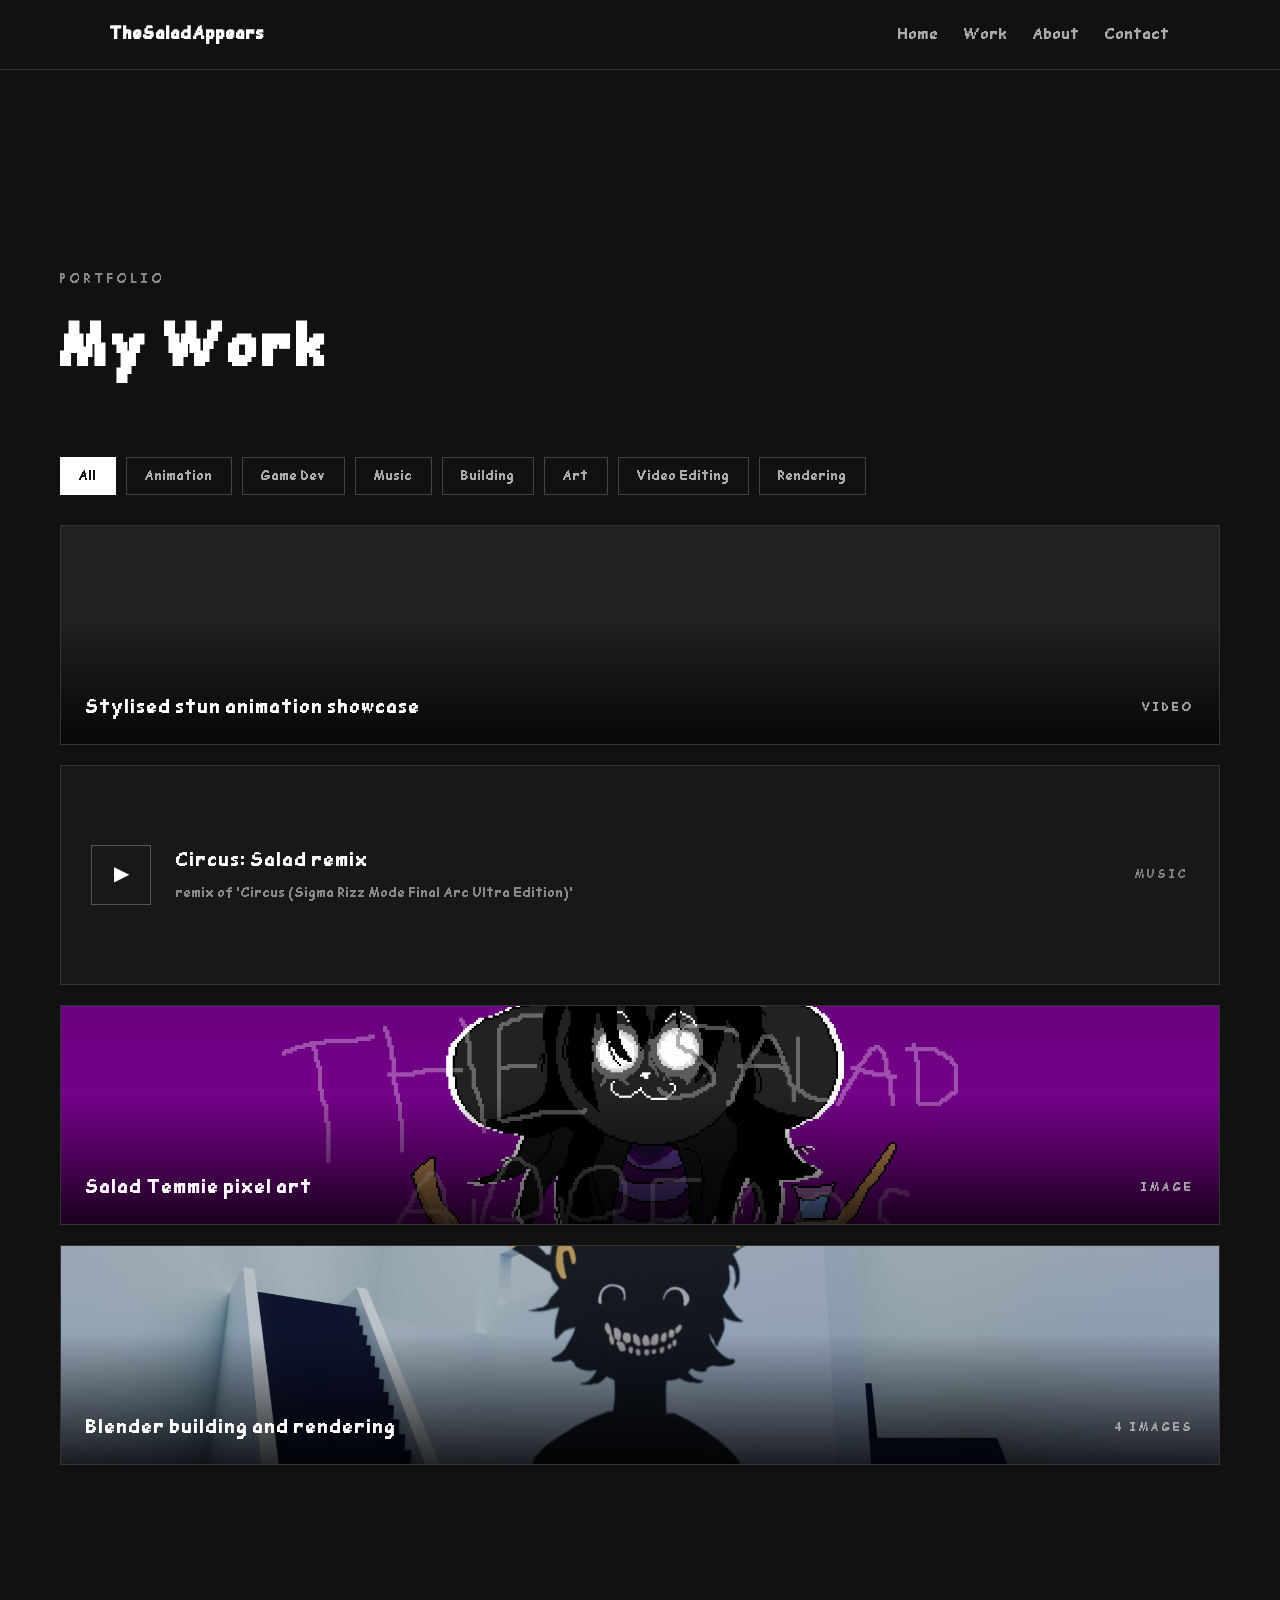
==== commit 87b472a6: "Update music item description for clarity and detail" ====
--- a/works.html
+++ b/works.html
@@ -159,7 +159,7 @@
                     class="gallery-item music-item"
                     data-type="audio"
                     data-title="Circus: Salad remix"
-                    data-description="This is a remix of 'Circus (Sigma Rizz Mode Final Arc Ultra Edition)' by silvagunner."
+                    data-description="This is a remix of 'Circus (Sigma Rizz Mode Final Arc Ultra Edition)' by silvagunner. I made it in fl to use as emote music"
                     data-src="media/music/circusRemixSalad.ogg"
                     data-tags="music"
                 >
@@ -177,7 +177,7 @@
                             </span>
 
                             <span class="music-description">
-                                remix
+                                remix of 'Circus (Sigma Rizz Mode Final Arc Ultra Edition)'
                             </span>
 
                         </div>
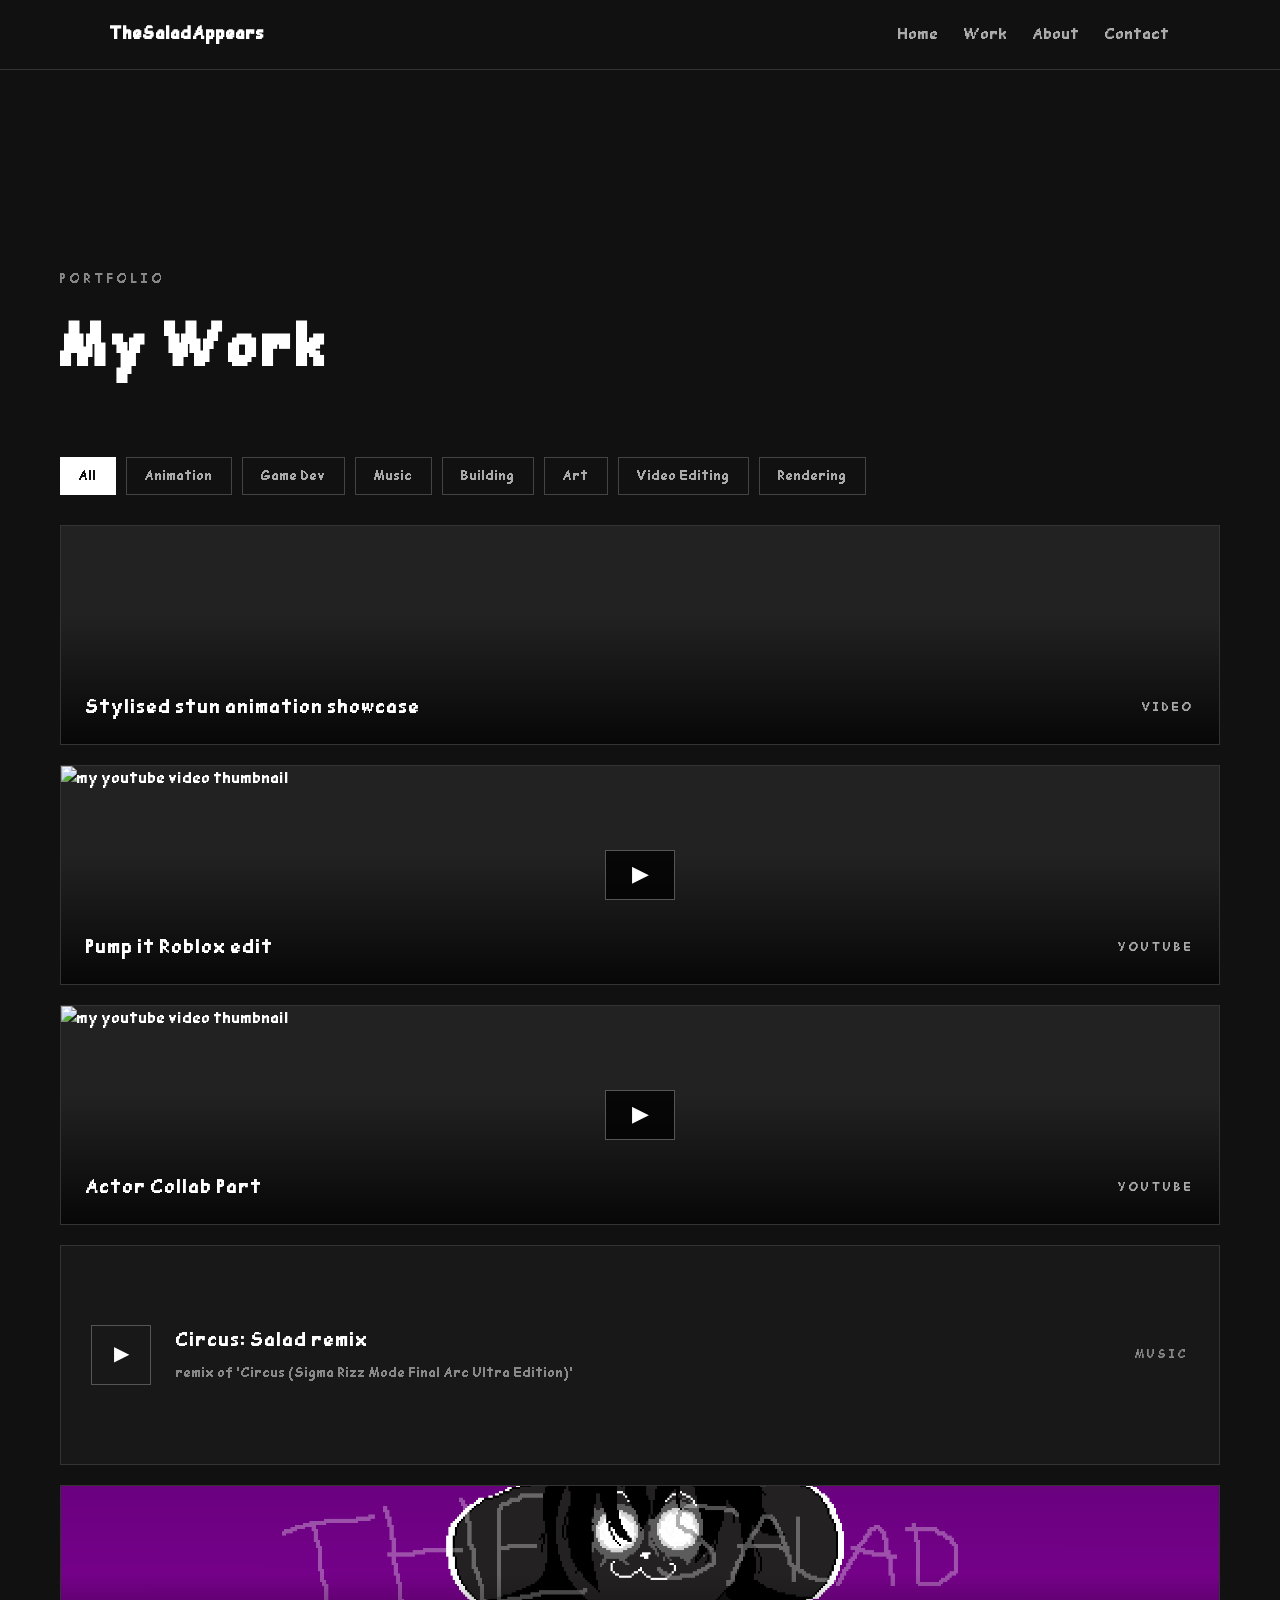
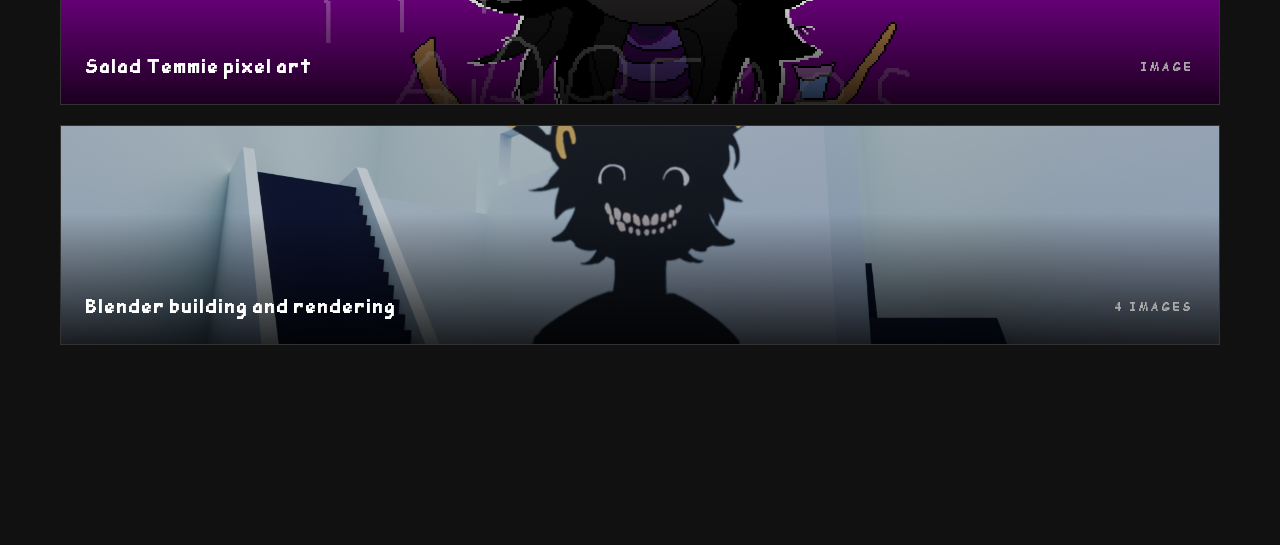
==== commit 7e651df9: "Add YouTube video support to gallery with lightbox integration" ====
--- a/works.html
+++ b/works.html
@@ -152,6 +152,76 @@
 
                 </div>
 
+
+                <!-- youtube video -->
+
+                <div
+                    class="gallery-item youtube-item"
+                    data-type="youtube"
+                    data-title="Pump it Roblox edit"
+                    data-description="This was a video I made to show a roblox edit I created, based off silvagunner's Magfest Circus edit."
+                    data-video-id="DxMfxDkKHWc"
+                    data-tags="video-editing,rendering"
+                >
+
+                    <img
+                        class="youtube-thumbnail"
+                        src="https://img.youtube.com/vi/DxMfxDkKHWc/maxresdefault.jpg"
+                        alt="my youtube video thumbnail"
+                    >
+
+                    <div class="youtube-play">
+                        ▶
+                    </div>
+
+                    <div class="gallery-title">
+
+                        <span>
+                            Pump it Roblox edit
+                        </span>
+
+                        <span>
+                            YOUTUBE
+                        </span>
+
+                    </div>
+
+                </div>
+
+                <!-- youtube video -->
+
+                <div
+                    class="gallery-item youtube-item"
+                    data-type="youtube"
+                    data-title="Actor Collab Part"
+                    data-description="This video shows my part in a large youtube collaberation."
+                    data-video-id="2M_GzBfww5Q"
+                    data-tags="video-editing,rendering"
+                >
+
+                    <img
+                        class="youtube-thumbnail"
+                        src="https://img.youtube.com/vi/2M_GzBfww5Q/maxresdefault.jpg"
+                        alt="my youtube video thumbnail"
+                    >
+
+                    <div class="youtube-play">
+                        ▶
+                    </div>
+
+                    <div class="gallery-title">
+
+                        <span>
+                           Actor Collab Part
+                        </span>
+
+                        <span>
+                            YOUTUBE
+                        </span>
+
+                    </div>
+
+                </div>
 
                 <!-- music -->
 
--- a/style.css
+++ b/style.css
@@ -498,6 +498,43 @@
     transition: opacity 0.5s ease;
 }
 
+/* youtube creations */
+
+.youtube-item {
+    position: relative;
+}
+
+.youtube-thumbnail {
+    width: 100%;
+    height: 100%;
+    object-fit: cover;
+    display: block;
+}
+
+.youtube-play {
+    position: absolute;
+    top: 50%;
+    left: 50%;
+    z-index: 2;
+    width: 70px;
+    height: 50px;
+    display: flex;
+    justify-content: center;
+    align-items: center;
+    transform: translate(-50%, -50%);
+    background: rgba(0, 0, 0, 0.8);
+    border: 1px solid #555;
+    font-size: 22px;
+    transition:
+        background 0.2s ease,
+        transform 0.2s ease;
+}
+
+.youtube-item:hover .youtube-play {
+    background: #fff;
+    color: #111;
+    transform: translate(-50%, -50%) scale(1.1);
+}
 
 /* lightbox */
 
@@ -516,6 +553,7 @@
         opacity 0.3s ease,
         visibility 0.3s ease;
 }
+
 
 .lightbox.active {
     opacity: 1;
@@ -626,6 +664,14 @@
     right: 30px;
 }
 
+/* youtube lightbox */
+
+.lightbox-content iframe {
+    width: min(1000px, 85vw);
+    aspect-ratio: 16 / 9;
+    border: none;
+    display: block;
+}
 
 /* gallery counter */
 
